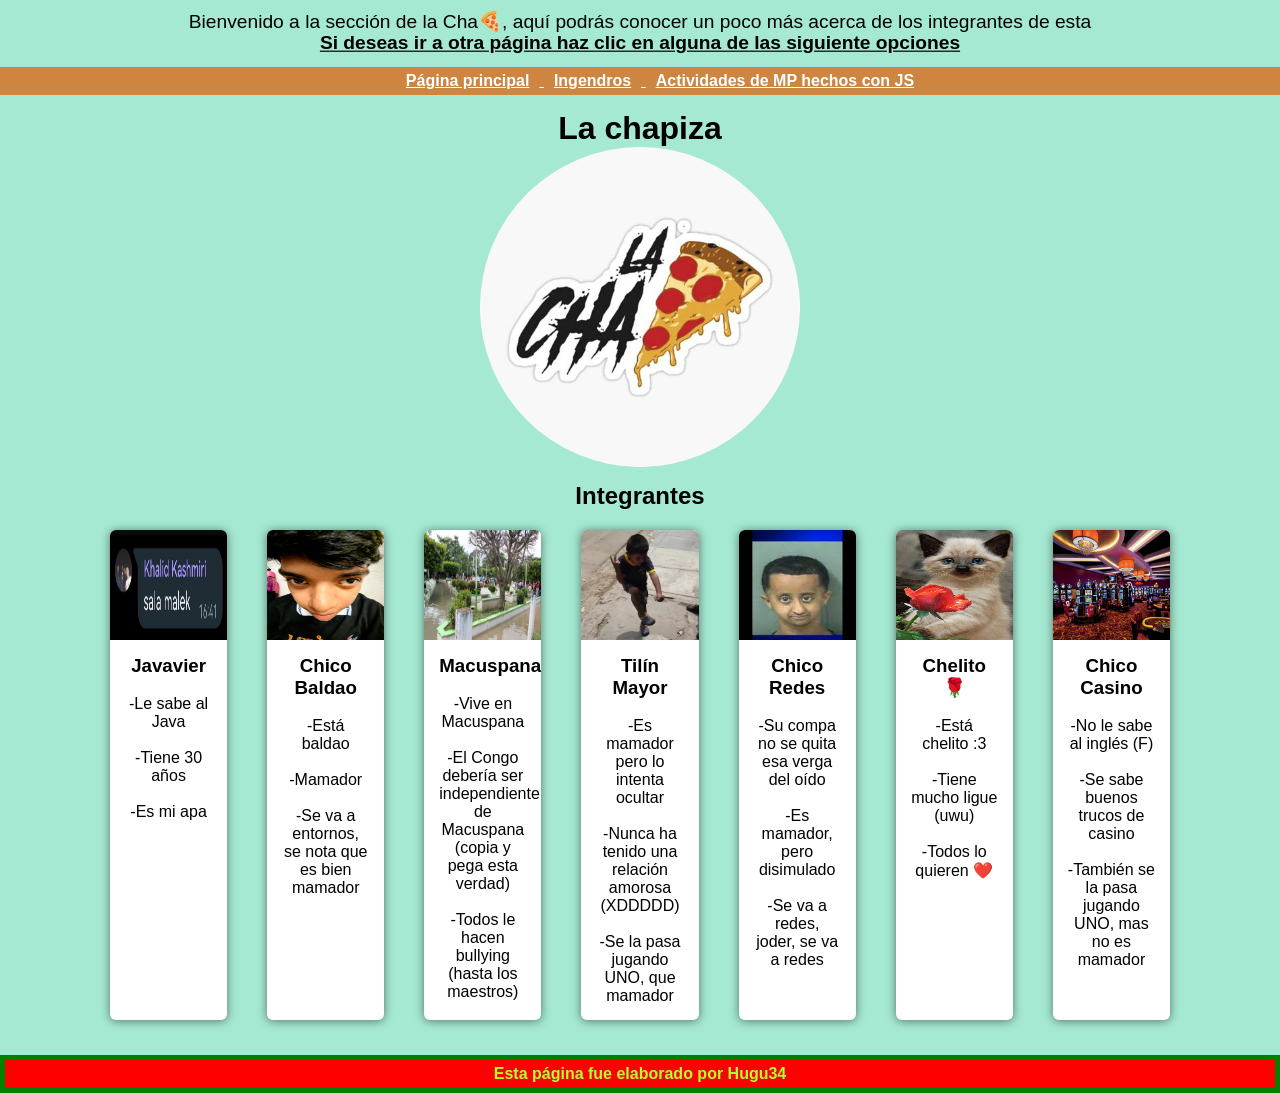
==== chapiza.html @ bb1850f8 "Add files via upload" ====
<!DOCTYPE html>
<html lang = "es">
<head>
    <meta charset = "UTF-8">
    <meta name = "viewport" content = "width=device-width, initial-scale=1.0">
    <title>Cha🍕</title>
    <link rel = "stylesheet" href = "chapiza.css">
</head>
<body>
    <header>
        Bienvenido a la sección de la Cha🍕, aquí podrás conocer un poco más acerca de los integrantes de esta <br>
        <b><u>Si deseas ir a otra página haz clic en alguna de las siguiente opciones</u></b>
    </header>
    <nav class = "Menu">
        <ul>
            <li>
                <a href = "index.html">Página principal</a>
            </li>
            <li>
                <a href = "ingendros.html">Ingendros</a>
            </li>
            <li>
                <a href = "script.html">Actividades de MP hechos con JS</a>
            </li>
        </ul>
    </nav>
    <h1>
        La chapiza
    </h1>
    <a href = "https://www.infobae.com/america/mexico/2022/01/15/la-chapiza-el-ejercito-de-sicarios-del-cartel-de-sinaloa-que-se-ha-infiltrado-en-tik-tok/" target = "_blank"><img src = "miembros/La chapiza/Chapiza.jpg" alt = "Cha🍕" id = "Chapiza"></a>
    <h2>
        Integrantes
    </h2>
    <div class = "container">
        <div class = "Carta">
            <figure>
                <a href = "miembros/La chapiza/Javavier.html" target = "_blank"><img src = "miembros/La chapiza/Javavier.jpg" alt = "Javavier"></a>
            </figure>
            <div class = "content">
                <h3>Javavier</h3><br>
                <p>
                    -Le sabe al Java <br><br>
                    -Tiene 30 años <br><br>
                    -Es mi apa
                </p>
            </div>
        </div>
        <div class = "Carta">
            <figure>
                <a href = "miembros/La chapiza/Chico Baldao.html" target = "_blank"><img src = "miembros/La chapiza/Chico Baldao.jpg" alt = "Chico Baldao"></a>
            </figure>
            <div class = "content">
                <h3>Chico Baldao</h3><br>
                <p>
                    -Está baldao <br><br>
                    -Mamador <br><br>
                    -Se va a entornos, se nota que es bien mamador
                </p>
            </div>
        </div>
        <div class = "Carta">
            <figure>
                <a href = "miembros/La chapiza/Macuspana.html" target = "_blank"><img src = "miembros/La chapiza/Macuspana.jpg" alt = "Macuspana"></a>
            </figure>
            <div class = "content">
                <h3>Macuspana</h3><br>
                <p>
                    -Vive en Macuspana <br><br>
                    -El Congo debería ser independiente de Macuspana (copia y pega esta verdad) <br><br>
                    -Todos le hacen bullying (hasta los maestros)
                </p>
            </div>
        </div>
        <div class = "Carta">
            <figure>
                <a href = "Yo/Yo.html" target = "_blank"><img src = "miembros/La chapiza/Tilin mayor.jpg" alt = "Tilín Mayor"></a>
            </figure>
            <div class = "content">
                <h3>Tilín Mayor</h3><br>
                <p>
                    -Es mamador pero lo intenta ocultar <br><br>
                    -Nunca ha tenido una relación amorosa (XDDDDD) <br><br>
                    -Se la pasa jugando UNO, que mamador
                </p>
            </div>
        </div>
        <div class = "Carta">
            <figure>
                <a href = "miembros/La chapiza/Chico Redes.html" target = "_blank"><img src = "miembros/La chapiza/Chico redes.jpg" alt = "Chico Redes"></a>
            </figure>
            <div class = "content">
                <h3>Chico Redes</h3><br>
                <p>
                    -Su compa no se quita esa verga del oído <br><br>
                    -Es mamador, pero disimulado <br><br>
                    -Se va a redes, joder, se va a redes
                </p>
            </div>
        </div>
        <div class = "Carta">
            <figure>
                <a href = "miembros/La chapiza/Chelito.html" target = "_blank"><img src = "miembros/La chapiza/Chelito.jpg" alt = "Chelito"></a>
            </figure>
            <div class = "content">
                <h3>Chelito 🌹</h3><br>
                <p>
                    -Está chelito :3<br><br>
                    -Tiene mucho ligue (uwu)<br><br>
                    -Todos lo quieren ❤️
                </p>
            </div>
        </div>
        <div class = "Carta">
            <figure>
                <a href = "miembros/La chapiza/Chico Casino.html" target = "_blank"><img src = "miembros/La chapiza/Chico Casino.jpg" alt = "Chico Casino"></a>
            </figure>
            <div class = "content">
                <h3>Chico Casino</h3><br>
                <p>
                    -No le sabe al inglés (F) <br><br>
                    -Se sabe buenos trucos de casino <br><br>
                    -También se la pasa jugando UNO, mas no es mamador
                </p>
            </div>
        </div>
    </div>
    <footer>
        Esta página fue elaborado por Hugu34
    </footer>
</body>
</html>
---- chapiza.css ----
body{
    background-color: rgb(165, 233, 210);
}

header{
    text-align: center;
    scale: calc(120%);
    padding-bottom: 15px;
    margin-top: 15px;
}

ul{
    list-style: none;
}

.Menu{
    background-color: peru;
    color: white;
    font-weight: bold;
}

.Menu ul{
    text-align: center;
    padding-top: 5px;
    padding-bottom: 5px;
    list-style-type: none;
}

.Menu ul li{
    display: inline;
    scale: calc(100%);
    text-decoration: underline;
}

.Menu ul li a{
    color: white;
    text-decoration: none;  
}
.Menu li a{
    padding: 5px 10px 5px 10px
}

h2{
    text-align: center;
    margin: 15px 0 0 0;
}

h1{
    text-align: center;
    margin-top: 15px;
}

#Chapiza{
    border-radius: 50%;
}

img{
    display: block;
    margin-left: auto;
    margin-right: auto;
    width: 25%;
}

*{
    font-family: Arial, Helvetica, sans-serif;
    margin: 0%;
}

footer{
    text-align: center;
    background-color: red;
    border: 5px solid green;
    font-weight: bold;
    color: greenyellow;
    padding: 5px;
    margin-top: 15px;
}

.container{
    width: 100%;
    display: flex;
    max-width: 1100px;
    margin-left: auto;
    margin-right: auto;
}

.Carta{
    width: 100%;
    margin: 20px;
    border-radius: 6px;
    overflow: hidden;
    background-color: #fff;
    box-shadow: 0px 1px 10px rgba(0, 0, 0, 0.5);
    cursor: default;
    transition: all 400ms ease;
}

.Carta:hover{
    box-shadow: 5px 5px 20px rgba(0, 0, 0, 0.5);
    transform: translateY(-3%);
}

.Carta img{
    height: 110px;
    width: 100%;
}

.Carta .content{
    padding: 15px;
    text-align: center;
}
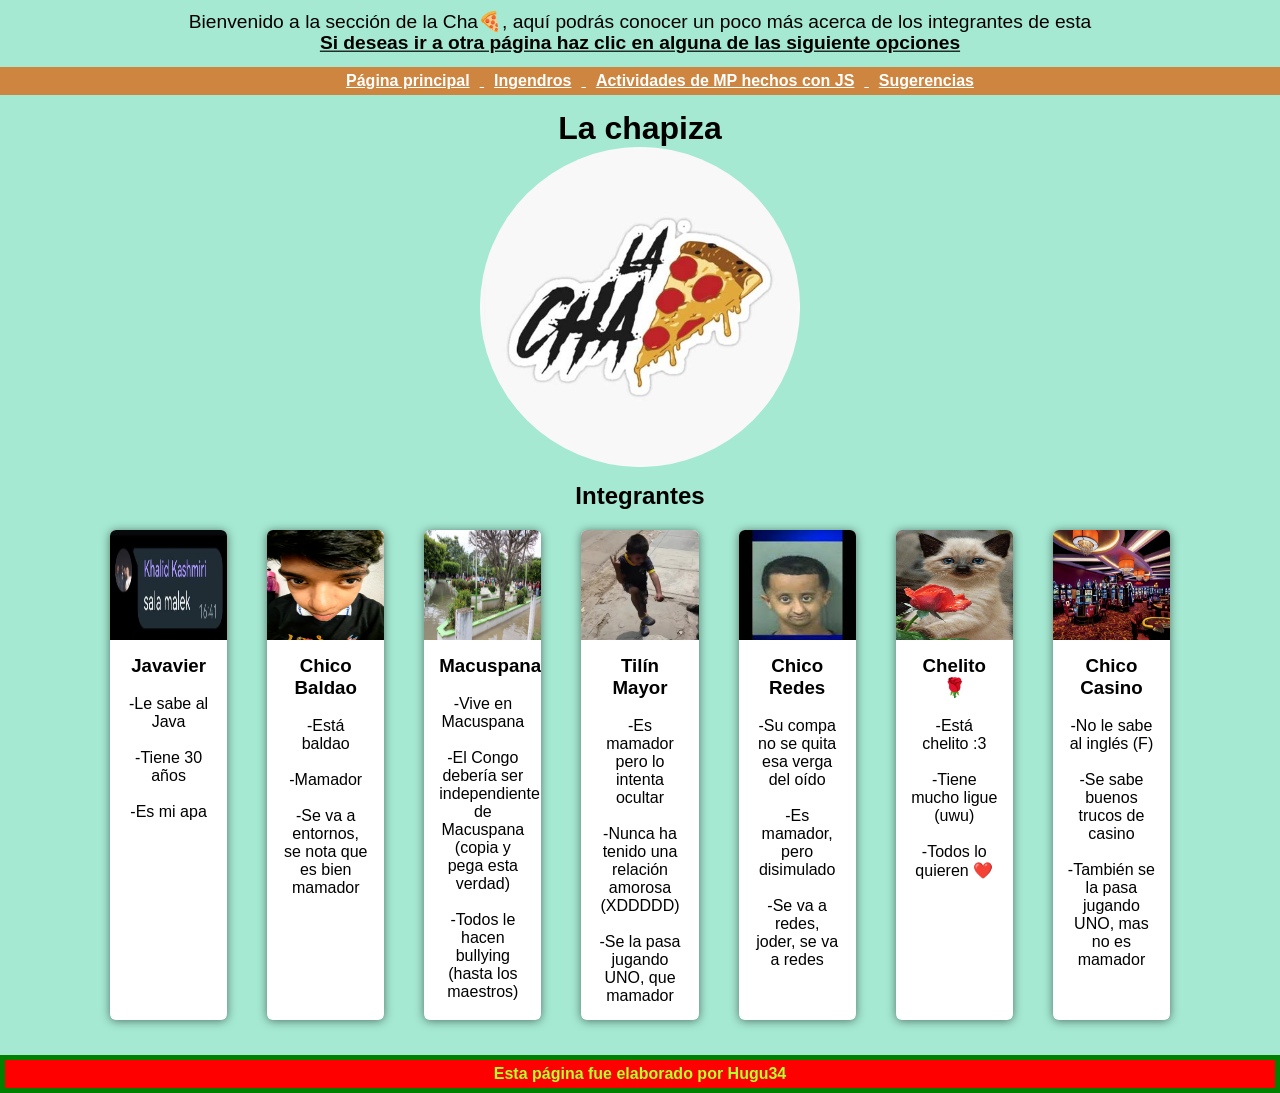
==== commit 6b59cdf1: "Add files via upload" ====
--- a/chapiza.html
+++ b/chapiza.html
@@ -21,6 +21,9 @@
             </li>
             <li>
                 <a href = "script.html">Actividades de MP hechos con JS</a>
+            </li>
+            <li>
+                <a href="sugerencias.html">Sugerencias</a>
             </li>
         </ul>
     </nav>
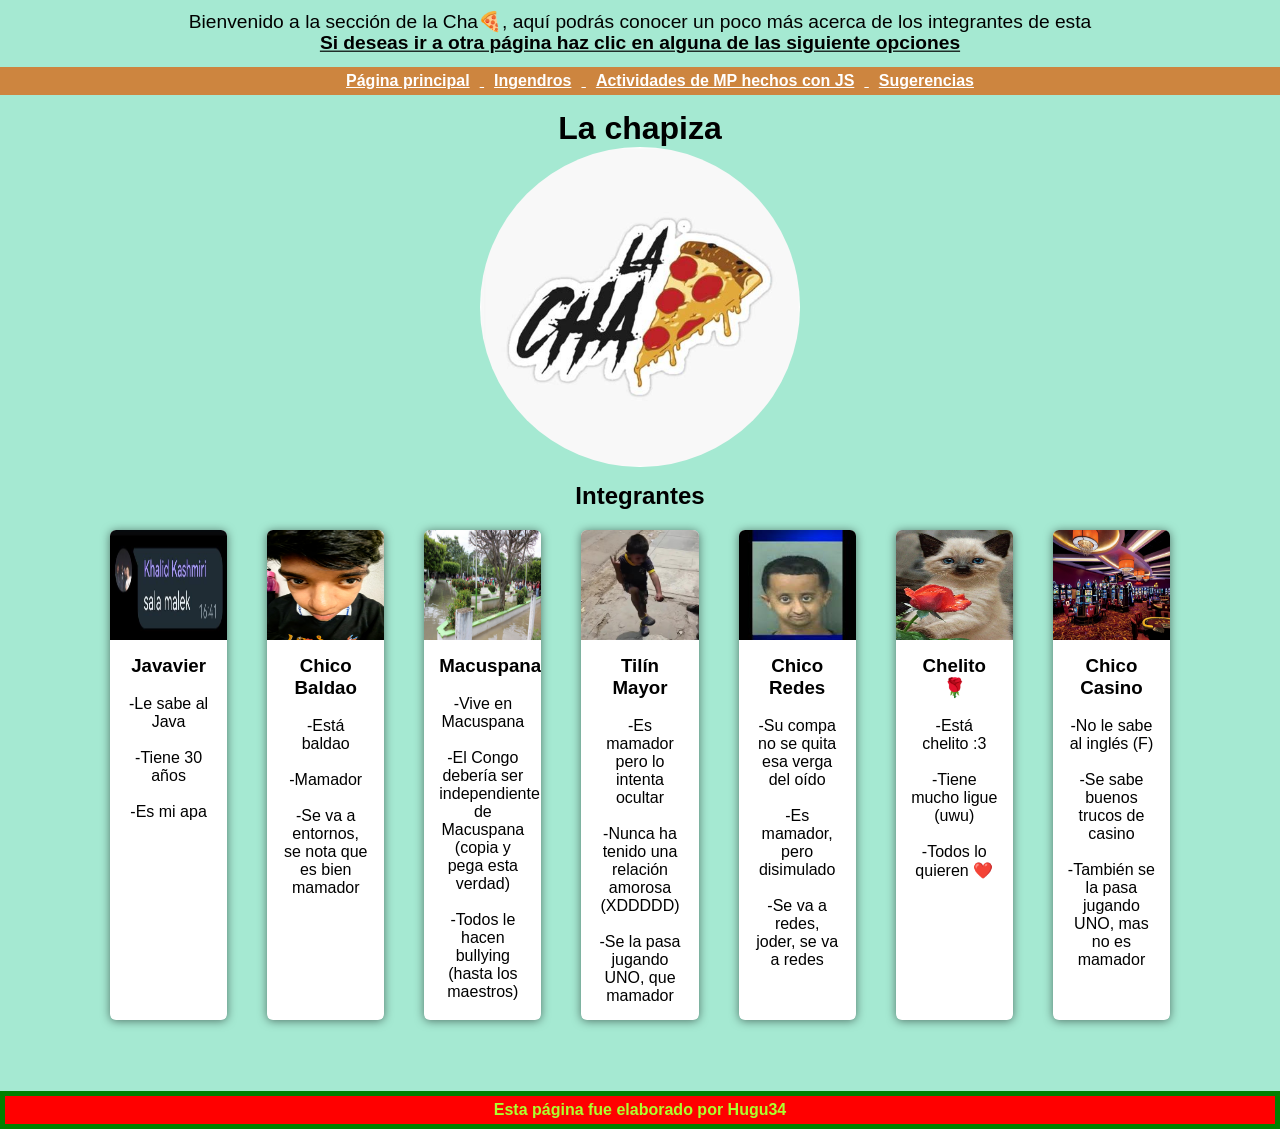
==== commit 87b4ceb3: "Add files via upload" ====
--- a/chapiza.html
+++ b/chapiza.html
@@ -37,7 +37,7 @@
     <div class = "container">
         <div class = "Carta">
             <figure>
-                <a href = "miembros/La chapiza/Javavier.html" target = "_blank"><img src = "miembros/La chapiza/Javavier.jpg" alt = "Javavier"></a>
+                <img src = "miembros/La chapiza/Javavier.jpg" alt = "Javavier" id="img1">
             </figure>
             <div class = "content">
                 <h3>Javavier</h3><br>
@@ -50,7 +50,7 @@
         </div>
         <div class = "Carta">
             <figure>
-                <a href = "miembros/La chapiza/Chico Baldao.html" target = "_blank"><img src = "miembros/La chapiza/Chico Baldao.jpg" alt = "Chico Baldao"></a>
+                <img src = "miembros/La chapiza/Chico Baldao.jpg" alt = "Chico Baldao" id="img2">
             </figure>
             <div class = "content">
                 <h3>Chico Baldao</h3><br>
@@ -63,7 +63,7 @@
         </div>
         <div class = "Carta">
             <figure>
-                <a href = "miembros/La chapiza/Macuspana.html" target = "_blank"><img src = "miembros/La chapiza/Macuspana.jpg" alt = "Macuspana"></a>
+                <img src = "miembros/La chapiza/Macuspana.jpg" alt = "Macuspana" id="img3">
             </figure>
             <div class = "content">
                 <h3>Macuspana</h3><br>
@@ -76,7 +76,7 @@
         </div>
         <div class = "Carta">
             <figure>
-                <a href = "Yo/Yo.html" target = "_blank"><img src = "miembros/La chapiza/Tilin mayor.jpg" alt = "Tilín Mayor"></a>
+                <img src = "miembros/La chapiza/Tilin mayor.jpg" alt = "Tilín Mayor" id="img4">
             </figure>
             <div class = "content">
                 <h3>Tilín Mayor</h3><br>
@@ -89,7 +89,7 @@
         </div>
         <div class = "Carta">
             <figure>
-                <a href = "miembros/La chapiza/Chico Redes.html" target = "_blank"><img src = "miembros/La chapiza/Chico redes.jpg" alt = "Chico Redes"></a>
+                <img src = "miembros/La chapiza/Chico redes.jpg" alt = "Chico Redes" id="img5">
             </figure>
             <div class = "content">
                 <h3>Chico Redes</h3><br>
@@ -102,7 +102,7 @@
         </div>
         <div class = "Carta">
             <figure>
-                <a href = "miembros/La chapiza/Chelito.html" target = "_blank"><img src = "miembros/La chapiza/Chelito.jpg" alt = "Chelito"></a>
+                <img src = "miembros/La chapiza/Chelito.jpg" alt = "Chelito" id="img6">
             </figure>
             <div class = "content">
                 <h3>Chelito 🌹</h3><br>
@@ -115,7 +115,7 @@
         </div>
         <div class = "Carta">
             <figure>
-                <a href = "miembros/La chapiza/Chico Casino.html" target = "_blank"><img src = "miembros/La chapiza/Chico Casino.jpg" alt = "Chico Casino"></a>
+                <img src = "miembros/La chapiza/Chico Casino.jpg" alt = "Chico Casino" id="img7">
             </figure>
             <div class = "content">
                 <h3>Chico Casino</h3><br>
@@ -127,8 +127,157 @@
             </div>
         </div>
     </div>
+    <br><br>
+    <section class="hidden" id="miembro1">
+        <header>
+            <img src = "miembros/La chapiza/Javavier.jpg" alt = "Javavier">
+            <h2>Javavier</h2>
+        </header>
+        <div class = "historia-conteiner">
+            <div class = "Historia">
+                <article>
+                    <h2>
+                        Lore
+                    </h2>
+                    <p>
+                        Se dice que empezó a programar desde que tenía 13 años, se casó a la edad de 21 años -actualmente tiene 30 años-. Decidió estudiar la universidad para conseguir un título universitario.<br>
+                        Al principio decidió estudiar otras carreras que no tenían mucho que ver con la programación, sin embargo, como no era lo suyo decidió salirse y buscar una carrera universitaria que estuviera más relacionado a lo que hacía.<br>
+                        Es uno de los principales personajes que se la pasa molestando a Macuspana.
+                        (Yo no sé que hace estudiando, mejor debería estar con su esposa e hijos 😹)
+                    </p>
+                </article>
+            </div>
+        </div>
+    </section>
+    <section class="hidden" id="miembro2">
+        <header>
+            <img src = "miembros/La chapiza/Chico Baldao.jpg" alt = "Chico Baldao">
+            <h2>Chico Baldao</h2>
+        </header>
+        <div class = "historia-conteiner">
+            <div class = "Historia">
+                <article>
+                    <h2>
+                        Lore
+                    </h2>
+                    <p>
+                        La neta la gente de Ixtacomitán es bien rara. A este ya se lo baldaron como 10 veces y aún así se quiere cambiar a entornos 😹, para ser mamona la gente de veras.<br>
+                        No se sabe cómo, pero la gente siempre se roba sus trabajos, ya van como 3 veces que su trabajo lo tiene todo el salón, por eso luego está baldao XDD.<br>
+                        Es mamón, todos lo saben, hasta él lo sabe, sin embargo, a todos les da igual. Es como si ser mamón fuera otra cosa sin relevancia.
+                    </p>
+                </article>
+            </div>
+        </div>
+    </section>
+    <section class="hidden" id="miembro3">
+        <header>
+            <img src = "miembros/La chapiza/Macuspana.jpg" alt = "Macuspana">
+            <h2>Macuspana</h2>
+        </header>
+        <div class = "historia-conteiner">
+            <div class = "Historia">
+                <article>
+                    <h2>
+                        Lore
+                    </h2>
+                    <p>
+                        Todo empezó cuando estabamos en una clase de matemáticas -en ese entonces aún no no hablábamos- y me pidió ayuda, yo como un buen samaritano decidí ayudarle y así fue como nos empezamos a juntar más.<br>
+                        La gente le hace bullying por vivir en Macuspana, es mamona la gente de verdad (XDD).<br>
+                        Se dice que es asaltacunas, es más, creo que debería invitarnos a los 15 años de su novia -él tiene 18- 😹. A diferencia de chelito no he visto que tenga ligue (XDD).
+                    </p>
+                </article>
+            </div>
+        </div>
+    </section>
+    <section class="hidden" id="miembro4">
+        <header>
+            <img src = "Yo/Yo2.jpg" alt = "Manco34 / Tilin mayor">
+            <h2>Manco34 / Tilin mayor</h2>
+        </header>
+        <div class = "historia-conteiner">
+            <div class = "Historia">
+                <article>
+                    <h2>
+                        Lore
+                    </h2>
+                    <p>
+                        Todo empezo cuando este wey se levantó y dijo: "Me mama crear una página web, es más, voy a hacer una ahorita, total ¿Qué tan difícil podría ser?".<br>
+                        Total, que este wey se levanta, busca videos en <a target = "_blank" href = "https://www.youtube.com/" style="color: red; font-weight: bold;">Youtube</a>, busca códigos en <a style = "color: black; font-weight: bold;" href = "https://github.com/" target = "_blank">GitHub</a>, le pregunta a <a href = "https://chat.openai.com/" target = "_blank" style = "color: green; font-weight: bold;">ChatGPT</a> y checa el <a target = "_blank" href = "https://stackoverflow.com/" style = "color: blueviolet; font-weight: bold;">Stack Overflow</a>, así que sí amigos míos el 80% de esta página web es robado XDDD.<br>
+                        Btw, para toda personita a la que le haya pasado esta página web solo quiero decirte que no te desanimes, siempre estaré para apoyarte, así que pídeme ayuda cada que la necesites 🌹.
+                    </p>
+                    <img src = "Yo/Gato con rosa.jpg" alt = "gato con rosa"> 
+                </article>
+            </div>
+        </div>
+        <br><br><br><br><br><br><br><br><br><br><br><br><br><br>
+    </section>
+    <section class="hidden" id="miembro5">
+        <header>
+            <img src = "miembros/La chapiza/Chico redes.jpg" alt = "Chico Redes">
+            <h2>Chico Redes</h2>
+        </header>
+        <div class = "historia-conteiner">
+            <div class = "Historia">
+                <article>
+                    <h2>
+                        Lore
+                    </h2>
+                    <p>
+                        Espantaviejas promedio de 1.65, alucin mamador, estudiante de la uttab y co-owner del server. Antes de unirse a la Chapiza formó anteriormente parte de un grupo llamado pachucos -siendo el admin y owner de este-.<br>
+                        Decidió cambiarse a redes -joder, se va a redes- porque dice que le interesa más, además, dice que quiere aprender C y C++ para crear gusnaos (se nota lo alucín y mamador en él).<br>
+                        Su compa no se quita esa verga del oído (ese wey es 1000 veces más mamador que chico redes, ojalá y se dé de baja 😹).
+                    </p>
+                </article>
+            </div>
+        </div>
+    </section>
+    <section class="hidden" id="miembro6">
+        <header>
+            <img src = "miembros/La chapiza/Chelito.jpg" alt = "Chelito">
+            <h2>Chelito</h2>
+        </header>
+        <div class = "historia-conteiner">
+            <div class = "Historia">
+                <article>
+                    <h2>
+                        Lore
+                    </h2>
+                    <p>
+                        Está chelito y por eso le caen los ligues, aunque a decir verdad, si está guapo mi chamaco.<br>
+                        A pesar de ser chelo no es mamador -a diferencia de los "Whitexican"-. Todos le quieren (incluso yo)<br>
+                        La gente se lo quiere ligar (por alguna razón, hasta los hombres). A pesar de tener ligue le es fiel a su novia, ese sí es un verdadero novio.
+                    </p>
+                    <img src = "miembros/La chapiza/Para chelo.jpg">
+                </article>
+            </div>
+        </div>
+        <br><br><br><br><br><br><br>
+    </section>
+    <section class="hidden" id="miembro7">
+        <header>
+            <img src = "miembros/La chapiza/Chico Casino.jpg" alt = "Chcio Casino">
+            <h2>Chico Casino</h2>
+        </header>
+        <div class = "historia-conteiner">
+            <div class = "Historia">
+                <article>
+                    <h2>
+                        Lore
+                    </h2>
+                    <p>
+                        Trabaja en un casino y se dice que suele dormirse alrededor de las 2 a.m.<br>
+                        Es probable que ya no lo veamos el siguiente cuatri (que mal, me gustaba jugar UNO con él, ya que era el único que le gustaba jugar también).<br>
+                        Al igual que Javavier no es la primera que cursa la uni, estudió antes en el ITVH -al igual que manco33- pero decidió salirse llegada la pandemia.<br>
+                        Al igual que chelito le llegan los ligues, sin embargo, a ninguno de los 2 le interesa ligar -Bruh-.
+                    </p>
+                </article>
+            </div>
+        </div>
+    </section>
     <footer>
         Esta página fue elaborado por Hugu34
     </footer>
+    <link rel="stylesheet" href="miembros.css">
+    <script src="miembroschapiza.js"></script>
 </body>
 </html>
--- a/miembros.css
+++ b/miembros.css
@@ -0,0 +1,47 @@
+.hidden{
+    display: none;
+}
+
+section h2{
+    font-size: 2.7em;
+}
+
+section p{
+    font-size: 1.25em
+}
+
+section header{
+    text-align: center;
+    padding: 12px;
+    background: peru;
+    color: #fff;
+}
+
+section img{
+    width: 300px;
+    height: 300px;
+    border-radius: 25%;
+}
+section .historia-conteiner{
+    display: flex;
+    align-items: center;
+    justify-content: center;
+}
+
+section .Historia{
+    height: 400px;
+    width: 50%;
+    box-shadow: 0px 1px 10px rgba(0, 0, 0, 0.5);
+    text-align: center;
+    margin-top: 50px;
+    border-radius: 15px;
+    cursor: default;
+}
+
+section article h2{
+    background-color: rgb(52, 52, 210);
+}
+
+section article{
+    background-color: rgb(218, 225, 92);
+}
